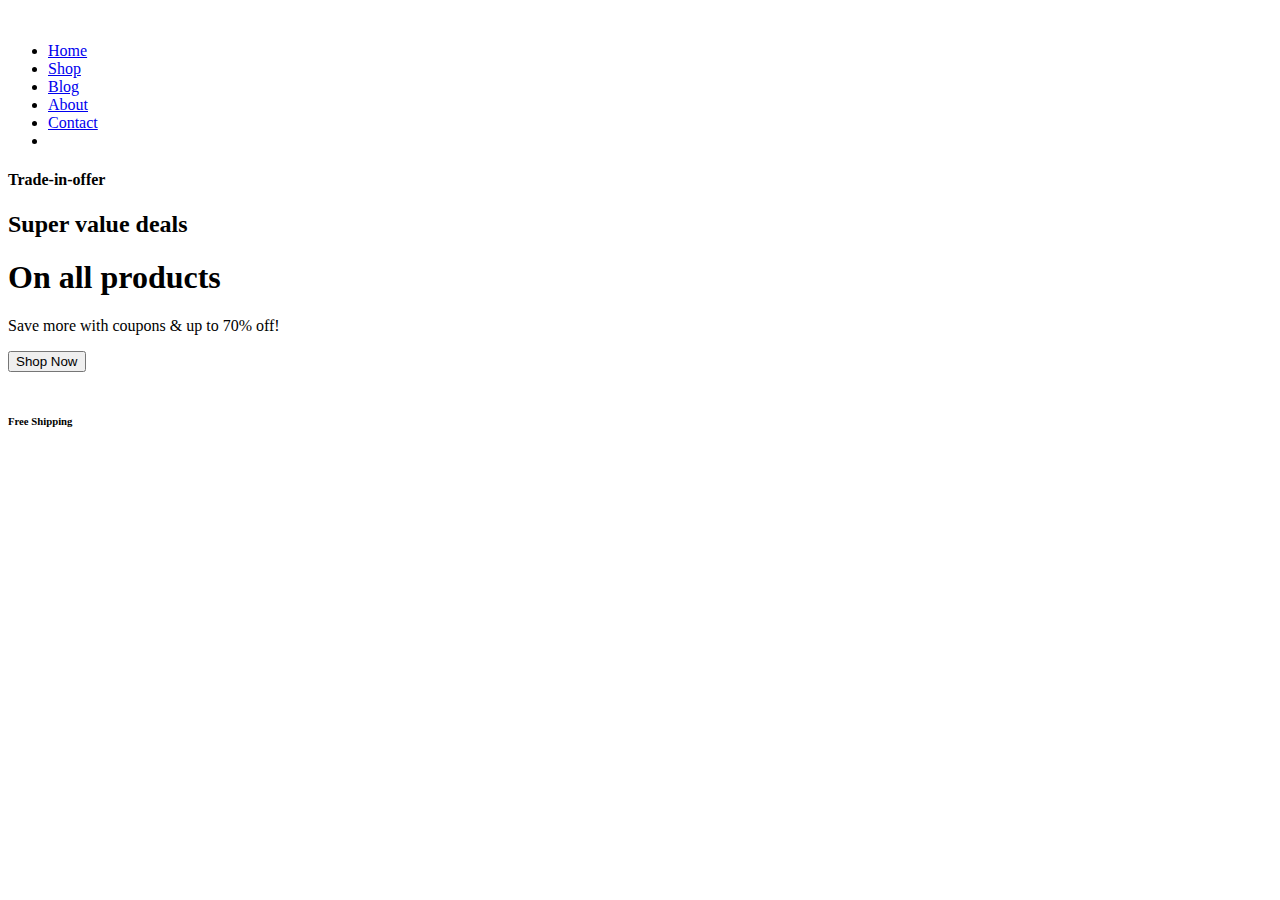
==== index.html @ 9b5cc766 "first commit" ====
<!DOCTYPE html>
<html lang="en">

    <head>
        <meta charset="UTF-8">
        <meta http-equiv="X-UA-Compatible" content="IE=edge">
        <meta name="viewport" content="width=device-width, initial-scale=1.0">
        <title>Ecommerce Test</title>
        <link rel="stylesheet" href="https://pro.fontawesome.com/releases/v5.10.0/css/all.css" />

        <link rel="stylesheet" href="style.css">
    </head>

    <body>
        <section id="header">
            <a href="#"><img src="img/logo.png" class="logo" alt=""></a>
            <div>
                <ul id="navbar">
                    <li><a class="active" href="index.html">Home</a></li>
                    <li><a href="shop.html">Shop</a></li>
                    <li><a href="blog.html">Blog</a></li>
                    <li><a href="about.html">About</a></li>
                    <li><a href="contact.html">Contact</a></li>
                    <li><a href="cart.html"><i class="far fa-shopping-bag"></i></a></li>
                </ul>
            </div>
        </section>

        <section id="hero">
            <h4>Trade-in-offer</h4>
            <h2>Super value deals</h2>
            <h1>On all products</h1>
            <p>Save more with coupons & up to 70% off!</p>
            <button>Shop Now</button>
        </section>

        <section id="feature" class="section-p1">
            <div class="fe-box">
                <img src="img/features/f1.png" alt="">
                <h6>Free Shipping</h6>
            </div>
        </section>

        <script src="script.js"></script>
    </body>

</html>
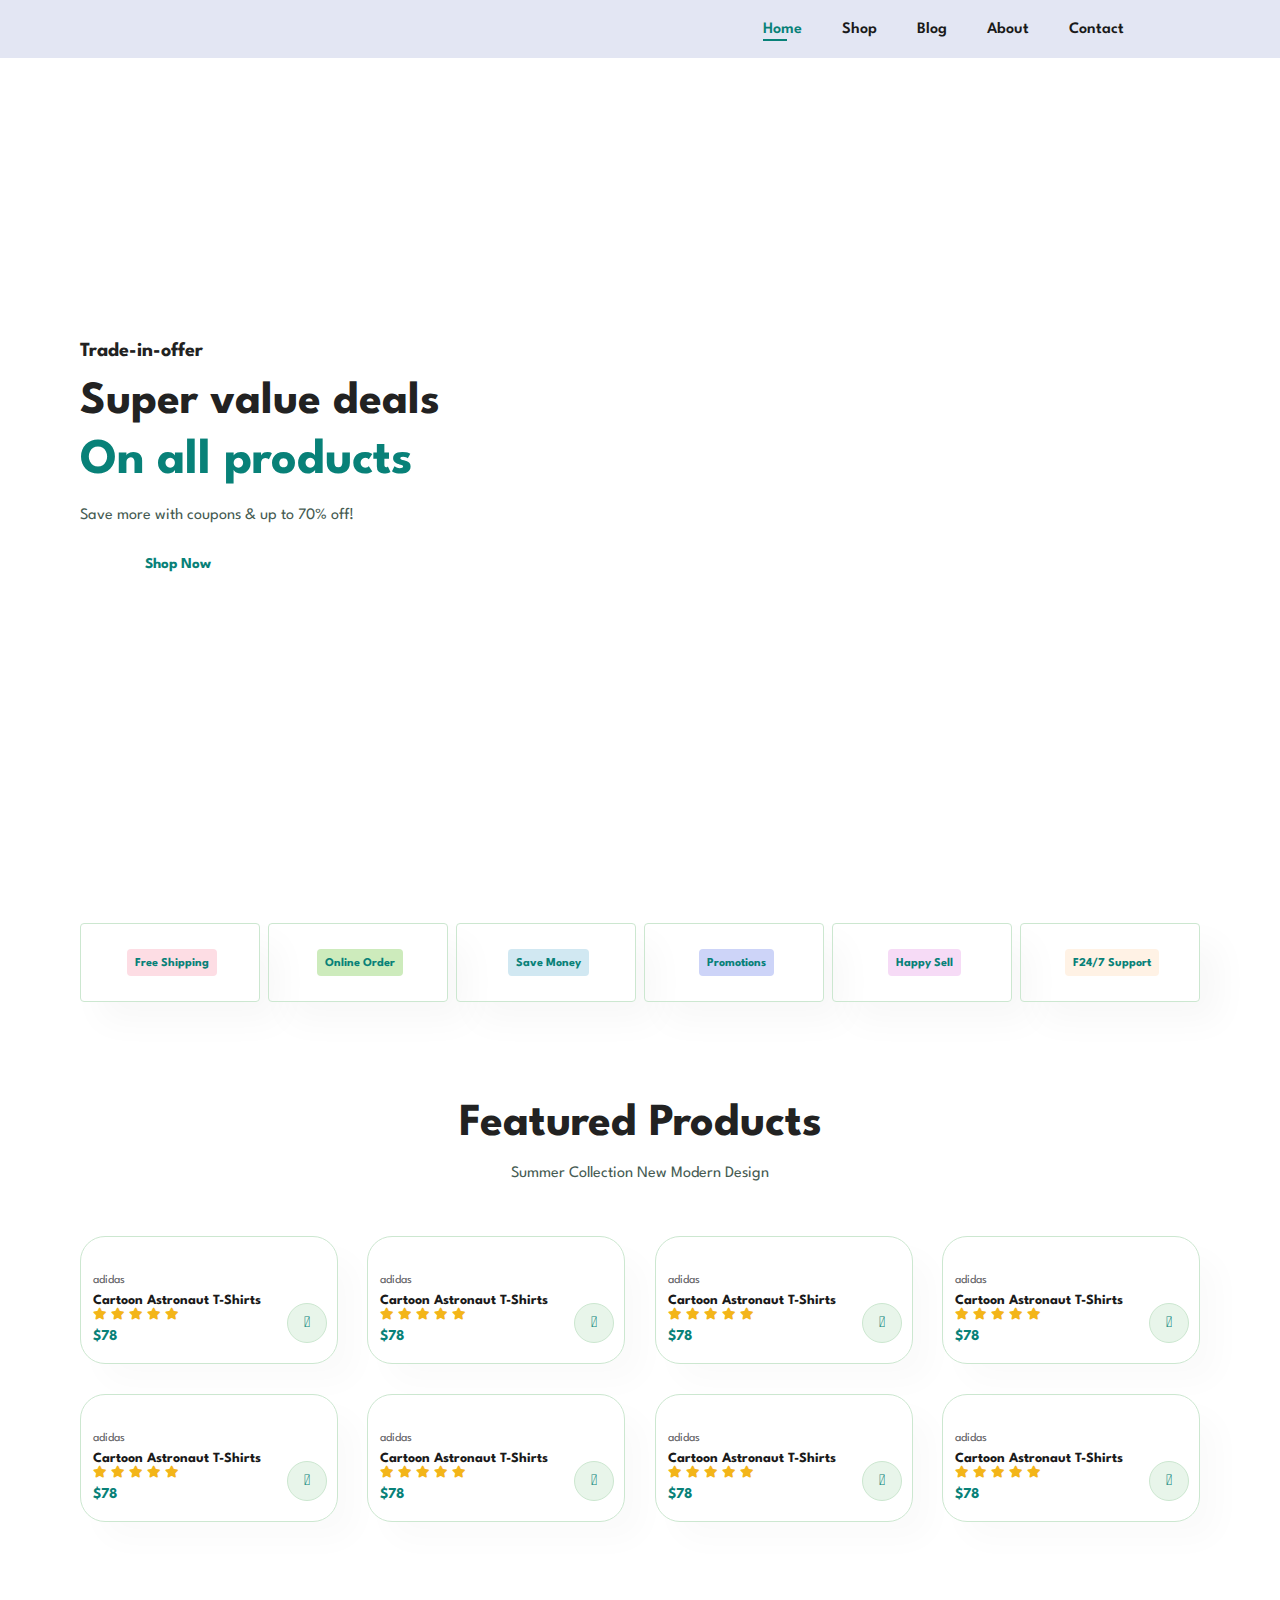
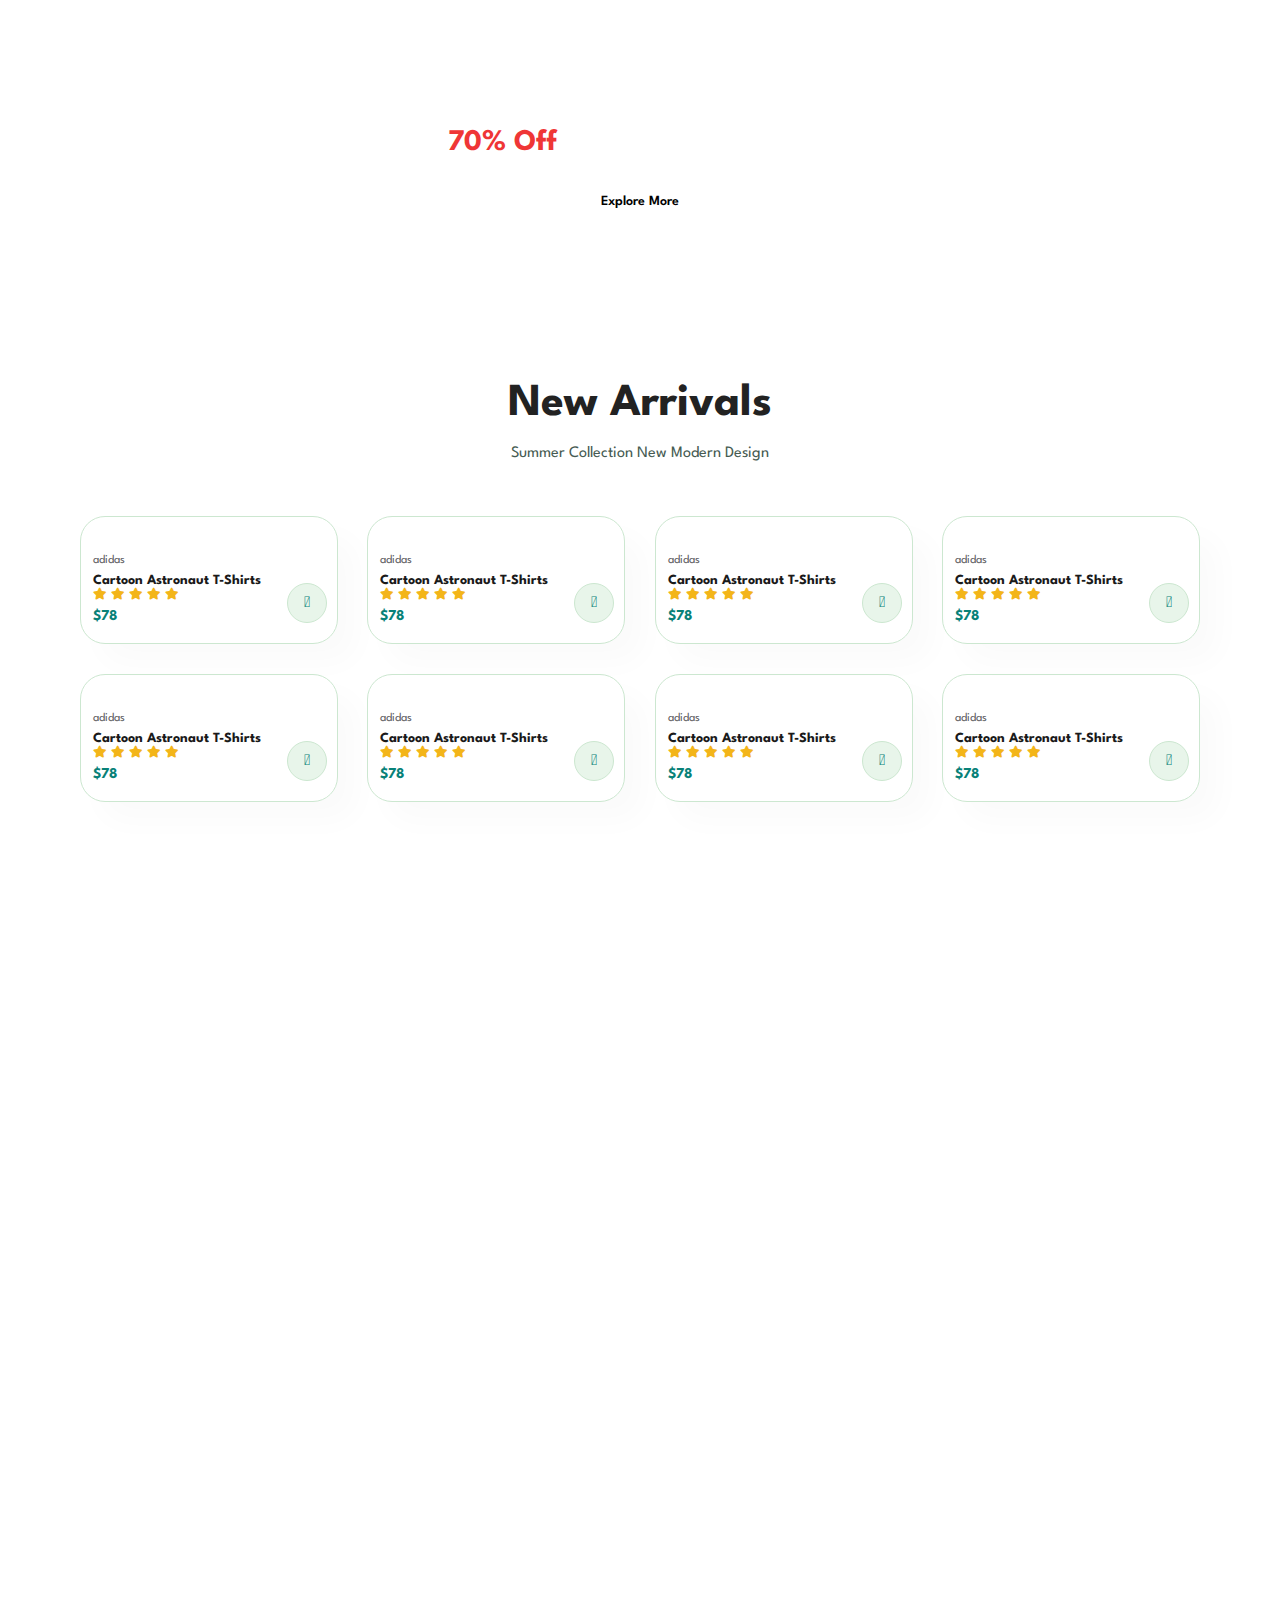
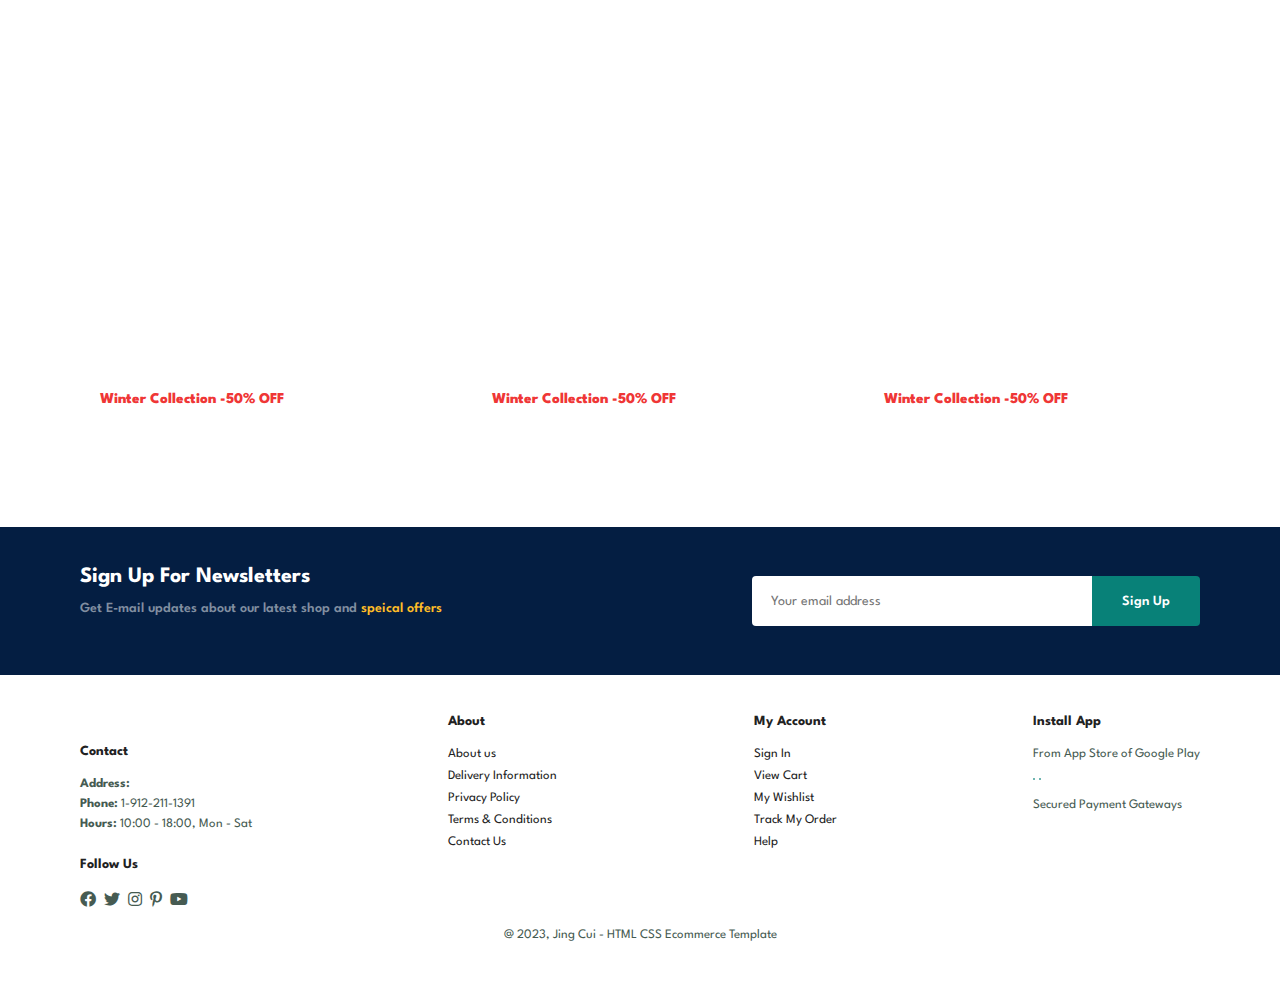
==== commit 67860957: "Part 1 Homepage complete" ====
--- a/index.html
+++ b/index.html
@@ -21,8 +21,13 @@
                     <li><a href="blog.html">Blog</a></li>
                     <li><a href="about.html">About</a></li>
                     <li><a href="contact.html">Contact</a></li>
-                    <li><a href="cart.html"><i class="far fa-shopping-bag"></i></a></li>
+                    <li id="lg-bag"><a href="cart.html"><i class="far fa-shopping-bag"></i></a></li>
+                    <a href="#" id="close"><i class="far fa-times"></i></a>
                 </ul>
+            </div>
+            <div id="mobile">
+                <a href="cart.html"><i class="far fa-shopping-bag"></i></a>
+                <i id="bar" class="fas fa-outdent"></i>
             </div>
         </section>
 
@@ -39,8 +44,394 @@
                 <img src="img/features/f1.png" alt="">
                 <h6>Free Shipping</h6>
             </div>
-        </section>
-
+            <div class="fe-box">
+                <img src="img/features/f2.png" alt="">
+                <h6>Online Order</h6>
+            </div>
+            <div class="fe-box">
+                <img src="img/features/f3.png" alt="">
+                <h6>Save Money</h6>
+            </div>
+            <div class="fe-box">
+                <img src="img/features/f4.png" alt="">
+                <h6>Promotions</h6>
+            </div>
+            <div class="fe-box">
+                <img src="img/features/f5.png" alt="">
+                <h6>Happy Sell</h6>
+            </div>
+            <div class="fe-box">
+                <img src="img/features/f6.png" alt="">
+                <h6>F24/7 Support</h6>
+            </div>
+        </section>
+
+        <section id="product1" class="section-p1">
+            <h2>Featured Products</h2>
+            <p>Summer Collection New Modern Design</p>
+            <div class="pro-container">
+                <div class="pro">
+                    <img src="img/products/f1.jpg" alt="">
+                    <div class="des">
+                        <span>adidas</span>
+                        <h5>Cartoon Astronaut T-Shirts</h5>
+                        <div class="star">
+                            <i class="fas fa-star"></i>
+                            <i class="fas fa-star"></i>
+                            <i class="fas fa-star"></i>
+                            <i class="fas fa-star"></i>
+                            <i class="fas fa-star"></i>
+                        </div>
+                        <h4>$78</h4>
+                    </div>
+                    <a href="#"><i class="fal fa-shopping-cart cart"></i></a>
+                </div>
+                <div class="pro">
+                    <img src="img/products/f1.jpg" alt="">
+                    <div class="des">
+                        <span>adidas</span>
+                        <h5>Cartoon Astronaut T-Shirts</h5>
+                        <div class="star">
+                            <i class="fas fa-star"></i>
+                            <i class="fas fa-star"></i>
+                            <i class="fas fa-star"></i>
+                            <i class="fas fa-star"></i>
+                            <i class="fas fa-star"></i>
+                        </div>
+                        <h4>$78</h4>
+                    </div>
+                    <a href="#"><i class="fal fa-shopping-cart cart"></i></a>
+                </div>
+                <div class="pro">
+                    <img src="img/products/f1.jpg" alt="">
+                    <div class="des">
+                        <span>adidas</span>
+                        <h5>Cartoon Astronaut T-Shirts</h5>
+                        <div class="star">
+                            <i class="fas fa-star"></i>
+                            <i class="fas fa-star"></i>
+                            <i class="fas fa-star"></i>
+                            <i class="fas fa-star"></i>
+                            <i class="fas fa-star"></i>
+                        </div>
+                        <h4>$78</h4>
+                    </div>
+                    <a href="#"><i class="fal fa-shopping-cart cart"></i></a>
+                </div>
+                <div class="pro">
+                    <img src="img/products/f1.jpg" alt="">
+                    <div class="des">
+                        <span>adidas</span>
+                        <h5>Cartoon Astronaut T-Shirts</h5>
+                        <div class="star">
+                            <i class="fas fa-star"></i>
+                            <i class="fas fa-star"></i>
+                            <i class="fas fa-star"></i>
+                            <i class="fas fa-star"></i>
+                            <i class="fas fa-star"></i>
+                        </div>
+                        <h4>$78</h4>
+                    </div>
+                    <a href="#"><i class="fal fa-shopping-cart cart"></i></a>
+                </div>
+                <div class="pro">
+                    <img src="img/products/f1.jpg" alt="">
+                    <div class="des">
+                        <span>adidas</span>
+                        <h5>Cartoon Astronaut T-Shirts</h5>
+                        <div class="star">
+                            <i class="fas fa-star"></i>
+                            <i class="fas fa-star"></i>
+                            <i class="fas fa-star"></i>
+                            <i class="fas fa-star"></i>
+                            <i class="fas fa-star"></i>
+                        </div>
+                        <h4>$78</h4>
+                    </div>
+                    <a href="#"><i class="fal fa-shopping-cart cart"></i></a>
+                </div>
+                <div class="pro">
+                    <img src="img/products/f1.jpg" alt="">
+                    <div class="des">
+                        <span>adidas</span>
+                        <h5>Cartoon Astronaut T-Shirts</h5>
+                        <div class="star">
+                            <i class="fas fa-star"></i>
+                            <i class="fas fa-star"></i>
+                            <i class="fas fa-star"></i>
+                            <i class="fas fa-star"></i>
+                            <i class="fas fa-star"></i>
+                        </div>
+                        <h4>$78</h4>
+                    </div>
+                    <a href="#"><i class="fal fa-shopping-cart cart"></i></a>
+                </div>
+                <div class="pro">
+                    <img src="img/products/f1.jpg" alt="">
+                    <div class="des">
+                        <span>adidas</span>
+                        <h5>Cartoon Astronaut T-Shirts</h5>
+                        <div class="star">
+                            <i class="fas fa-star"></i>
+                            <i class="fas fa-star"></i>
+                            <i class="fas fa-star"></i>
+                            <i class="fas fa-star"></i>
+                            <i class="fas fa-star"></i>
+                        </div>
+                        <h4>$78</h4>
+                    </div>
+                    <a href="#"><i class="fal fa-shopping-cart cart"></i></a>
+                </div>
+                <div class="pro">
+                    <img src="img/products/f1.jpg" alt="">
+                    <div class="des">
+                        <span>adidas</span>
+                        <h5>Cartoon Astronaut T-Shirts</h5>
+                        <div class="star">
+                            <i class="fas fa-star"></i>
+                            <i class="fas fa-star"></i>
+                            <i class="fas fa-star"></i>
+                            <i class="fas fa-star"></i>
+                            <i class="fas fa-star"></i>
+                        </div>
+                        <h4>$78</h4>
+                    </div>
+                    <a href="#"><i class="fal fa-shopping-cart cart"></i></a>
+                </div>
+            </div>
+        </section>
+
+        <section id="banner" class="section m-1">
+            <h4>Repair Services</h4>
+            <h2>Up to <span>70% Off</span> - All t-shirts & Accessories</h2>
+            <button class="normal">Explore More</button>
+        </section>
+
+        <section id="product1" class="section-p1">
+            <h2>New Arrivals</h2>
+            <p>Summer Collection New Modern Design</p>
+            <div class="pro-container">
+                <div class="pro">
+                    <img src="img/products/f1.jpg" alt="">
+                    <div class="des">
+                        <span>adidas</span>
+                        <h5>Cartoon Astronaut T-Shirts</h5>
+                        <div class="star">
+                            <i class="fas fa-star"></i>
+                            <i class="fas fa-star"></i>
+                            <i class="fas fa-star"></i>
+                            <i class="fas fa-star"></i>
+                            <i class="fas fa-star"></i>
+                        </div>
+                        <h4>$78</h4>
+                    </div>
+                    <a href="#"><i class="fal fa-shopping-cart cart"></i></a>
+                </div>
+                <div class="pro">
+                    <img src="img/products/f1.jpg" alt="">
+                    <div class="des">
+                        <span>adidas</span>
+                        <h5>Cartoon Astronaut T-Shirts</h5>
+                        <div class="star">
+                            <i class="fas fa-star"></i>
+                            <i class="fas fa-star"></i>
+                            <i class="fas fa-star"></i>
+                            <i class="fas fa-star"></i>
+                            <i class="fas fa-star"></i>
+                        </div>
+                        <h4>$78</h4>
+                    </div>
+                    <a href="#"><i class="fal fa-shopping-cart cart"></i></a>
+                </div>
+                <div class="pro">
+                    <img src="img/products/f1.jpg" alt="">
+                    <div class="des">
+                        <span>adidas</span>
+                        <h5>Cartoon Astronaut T-Shirts</h5>
+                        <div class="star">
+                            <i class="fas fa-star"></i>
+                            <i class="fas fa-star"></i>
+                            <i class="fas fa-star"></i>
+                            <i class="fas fa-star"></i>
+                            <i class="fas fa-star"></i>
+                        </div>
+                        <h4>$78</h4>
+                    </div>
+                    <a href="#"><i class="fal fa-shopping-cart cart"></i></a>
+                </div>
+                <div class="pro">
+                    <img src="img/products/f1.jpg" alt="">
+                    <div class="des">
+                        <span>adidas</span>
+                        <h5>Cartoon Astronaut T-Shirts</h5>
+                        <div class="star">
+                            <i class="fas fa-star"></i>
+                            <i class="fas fa-star"></i>
+                            <i class="fas fa-star"></i>
+                            <i class="fas fa-star"></i>
+                            <i class="fas fa-star"></i>
+                        </div>
+                        <h4>$78</h4>
+                    </div>
+                    <a href="#"><i class="fal fa-shopping-cart cart"></i></a>
+                </div>
+                <div class="pro">
+                    <img src="img/products/f1.jpg" alt="">
+                    <div class="des">
+                        <span>adidas</span>
+                        <h5>Cartoon Astronaut T-Shirts</h5>
+                        <div class="star">
+                            <i class="fas fa-star"></i>
+                            <i class="fas fa-star"></i>
+                            <i class="fas fa-star"></i>
+                            <i class="fas fa-star"></i>
+                            <i class="fas fa-star"></i>
+                        </div>
+                        <h4>$78</h4>
+                    </div>
+                    <a href="#"><i class="fal fa-shopping-cart cart"></i></a>
+                </div>
+                <div class="pro">
+                    <img src="img/products/f1.jpg" alt="">
+                    <div class="des">
+                        <span>adidas</span>
+                        <h5>Cartoon Astronaut T-Shirts</h5>
+                        <div class="star">
+                            <i class="fas fa-star"></i>
+                            <i class="fas fa-star"></i>
+                            <i class="fas fa-star"></i>
+                            <i class="fas fa-star"></i>
+                            <i class="fas fa-star"></i>
+                        </div>
+                        <h4>$78</h4>
+                    </div>
+                    <a href="#"><i class="fal fa-shopping-cart cart"></i></a>
+                </div>
+                <div class="pro">
+                    <img src="img/products/f1.jpg" alt="">
+                    <div class="des">
+                        <span>adidas</span>
+                        <h5>Cartoon Astronaut T-Shirts</h5>
+                        <div class="star">
+                            <i class="fas fa-star"></i>
+                            <i class="fas fa-star"></i>
+                            <i class="fas fa-star"></i>
+                            <i class="fas fa-star"></i>
+                            <i class="fas fa-star"></i>
+                        </div>
+                        <h4>$78</h4>
+                    </div>
+                    <a href="#"><i class="fal fa-shopping-cart cart"></i></a>
+                </div>
+                <div class="pro">
+                    <img src="img/products/f1.jpg" alt="">
+                    <div class="des">
+                        <span>adidas</span>
+                        <h5>Cartoon Astronaut T-Shirts</h5>
+                        <div class="star">
+                            <i class="fas fa-star"></i>
+                            <i class="fas fa-star"></i>
+                            <i class="fas fa-star"></i>
+                            <i class="fas fa-star"></i>
+                            <i class="fas fa-star"></i>
+                        </div>
+                        <h4>$78</h4>
+                    </div>
+                    <a href="#"><i class="fal fa-shopping-cart cart"></i></a>
+                </div>
+            </div>
+        </section>
+
+        <section id="sm-banner" class="section-p1">
+            <div class="banner-box">
+                <h4>crazy deals</h4>
+                <h2>buy 1 get 1 free</h2>
+                <span>The best classic dress is on sale at cara</span>
+                <button class="white">Learn More</button>
+            </div>
+            <div class="banner-box banner-box2">
+                <h4>spring/summer</h4>
+                <h2>upcoming season</h2>
+                <span>The best classic dress is on sale at cara</span>
+                <button class="white">Collection</button>
+            </div>
+        </section>
+
+        <section id="banner3">
+            <div class="banner-box">
+                <h2>SEASONAL SALE</h2>
+                <h3>Winter Collection -50% OFF</h3>
+            </div>
+            <div class="banner-box banner-box2">
+                <h2>SEASONAL SALE</h2>
+                <h3>Winter Collection -50% OFF</h3>
+            </div>
+            <div class="banner-box banner-box3">
+                <h2>SEASONAL SALE</h2>
+                <h3>Winter Collection -50% OFF</h3>
+            </div>
+        </section>
+
+        <section id="newsletter" class="section-p1 section m-1">
+            <div class="newstext">
+                <h4>Sign Up For Newsletters</h4>
+                <p>Get E-mail updates about our latest shop and <span>speical offers</span></p>
+            </div>
+            <div class="form">
+                <input type="text" placeholder="Your email address">
+                <button class="normal">Sign Up</button>
+            </div>
+        </section>
+
+        <footer class="section-p1">
+            <div class="col">
+                <img class="logo" src="img/logo.png" alt="">
+                <h4>Contact</h4>
+                <p><strong>Address:</strong> </p>
+                <p><strong>Phone:</strong> 1-912-211-1391</p>
+                <p><strong>Hours:</strong> 10:00 - 18:00, Mon - Sat</p>
+                <div class="follow">
+                    <h4>Follow Us</h4>
+                    <div class="icon">
+                        <i class="fab fa-facebook"></i>
+                        <i class="fab fa-twitter"></i>
+                        <i class="fab fa-instagram"></i>
+                        <i class="fab fa-pinterest-p"></i>
+                        <i class="fab fa-youtube"></i>
+                    </div>
+                </div>
+            </div>
+            <div class="col">
+                <h4>About</h4>
+                <a href="#">About us</a>
+                <a href="#">Delivery Information</a>
+                <a href="#">Privacy Policy</a>
+                <a href="#">Terms & Conditions</a>
+                <a href="#">Contact Us</a>
+            </div>
+            <div class="col">
+                <h4>My Account</h4>
+                <a href="#">Sign In</a>
+                <a href="#">View Cart</a>
+                <a href="#">My Wishlist</a>
+                <a href="#">Track My Order</a>
+                <a href="#">Help</a>
+            </div>
+            <div class="col install">
+                <h4>Install App</h4>
+                <p>From App Store of Google Play</p>
+                <div class="row">
+                    <img src="img/pay/app.jpg" alt="">
+                    <img src="img/pay/play.jpg" alt="">
+                </div>
+                <p>Secured Payment Gateways</p>
+                <img src="img/pay/pay.png" alt="">
+            </div>
+            <div class="copyright">
+                <p>@ 2023, Jing Cui - HTML CSS Ecommerce Template</p>
+            </div>
+        </footer>
+ 
         <script src="script.js"></script>
     </body>
 
--- a/style.css
+++ b/style.css
@@ -0,0 +1,685 @@
+@import url("https://fonts.googleapis.com/css2?family=Spartan:wght@100;200;300;400;500;600;700;800;900&display=swap");
+* {
+  margin: 0;
+  padding: 0;
+  box-sizing: border-box;
+  font-family: "Spartan", sans-serif;
+}
+
+html {
+  scroll-behavior: smooth;
+}
+
+/* Global Styles */
+
+h1 {
+  font-size: 50px;
+  line-height: 64px;
+  color: #222;
+}
+
+h2 {
+  font-size: 46px;
+  line-height: 54px;
+  color: #222;
+}
+
+h4 {
+  font-size: 20px;
+  color: #222;
+}
+
+h6 {
+  font-weight: 700;
+  font-size: 12px;
+}
+
+p {
+  font-size: 16px;
+  color: #465b52;
+  margin: 15px 0 20px 0;
+}
+
+.section-p1 {
+  padding: 40px 80px;
+}
+
+.section-m1 {
+  margin: 40px 0;
+}
+
+button.normal{
+  font-size: 14px;
+  font-weight: 600;
+  padding: 15px 30px;
+  color: #000;
+  background-color: #fff;
+  border-radius: 4px;
+  cursor: pointer;
+  border: none;
+  outline: none;
+  transition: 0.2s;
+}
+
+button.white{
+  font-size: 13px;
+  font-weight: 600;
+  padding: 11px 18px;
+  color: #fff;
+  background-color: transparent;
+  cursor: pointer;
+  border: 1px solid #fff;
+  outline: none;
+  transition: 0.2s;
+}
+
+body {
+  width: 100%;
+}
+
+#header{
+  display: flex;
+  align-items: center;
+  justify-content: space-between;
+  padding: 20px 80px;
+  background-color: #E3E6F3;
+  box-shadow: 0 5x 15px rgba(0, 0, 0, 0.06);
+  z-index: 999;
+  position: sticky;
+  top: 0;
+  left: 0;
+}
+
+#navbar{
+  display: flex;
+  align-items: center; 
+  justify-content: center;
+}
+
+#navbar li{
+  list-style: none;
+  padding: 0 20px;
+  position: relative;
+}
+
+#navbar li a{
+  text-decoration: none;
+  font-size: 16px;
+  font-weight: 600;
+  color: #1a1a1a;
+  transition: 0.3s ease;
+}
+
+#navbar li a:hover,
+#navbar li a.active{
+  color: #088178;
+}
+
+#navbar li a.active::after,
+#navbar li a:hover::after{
+  content: "";
+  width: 30%;
+  height: 2px;
+  background: #088178;
+  position: absolute;
+  bottom: -4px;
+  left: 20px;
+}
+
+#mobile{
+  display: none;
+  align-items: center;
+}
+
+#close{
+  display: none;
+}
+
+
+/* Home Page */
+#hero{
+  background-image: url("img/hero4.png");
+  height: 90vh;
+  width: 100%;
+  background-position: top 25% right 0;
+  background-size: cover;
+  padding: 0 80px;
+  display: flex;
+  align-items: flex-start;
+  justify-content: center;
+  flex-direction: column;
+}
+
+#hero h4{
+  padding-bottom: 15px;
+}
+
+#hero h1{
+  color: #088178;
+}
+
+#hero button{
+  background-image: url("img/button.png");
+  background-color: transparent;
+  color: #088178;
+  border: 0;
+  padding: 14px 80px 14px 65px;
+  background-repeat: no-repeat;
+  cursor: pointer;
+  font-weight: 700;
+  font-size: 15px;
+}
+
+#feature{
+  display: flex;
+  align-items: center;
+  justify-content: space-between;
+  flex-wrap: wrap;
+}
+
+#feature .fe-box{
+  width: 180px;
+  text-align: center;
+  padding: 25px 15px;
+  box-shadow: 20px 20px 34px rgba(0, 0, 0, 0.03);
+  border: 1px solid #cce7d0;
+  border-radius: 4px;
+  margin: 15px 0;
+}
+
+#feature .fe-box:hover{
+  box-shadow: 10px 10px 54px rgba(70, 62, 221, 0.1);
+}
+
+#feature .fe-box:hover img{
+  width: 100%;
+  margin-bottom: 10px;
+}
+
+#feature .fe-box h6{
+  display: inline-block;
+  padding: 9px 8px 6px 8px;
+  line-height: 1;
+  border-radius: 4px;
+  color: #088178;
+  background-color: #fddde4;
+}
+
+#feature .fe-box:nth-child(2) h6{
+  background-color: #cdebbc;
+}
+
+#feature .fe-box:nth-child(3) h6{
+  background-color: #d1e8f2;
+}
+
+#feature .fe-box:nth-child(4) h6{
+  background-color: #cdd4f8;
+}
+
+#feature .fe-box:nth-child(5) h6{
+  background-color: #f6dbf6;
+}
+
+#feature .fe-box:nth-child(6) h6{
+  background-color: #fff2e5;
+}
+
+#product1{
+  text-align: center;
+}
+
+#product1 .pro-container{
+  display: flex;
+  justify-content: space-between;
+  padding-top: 20px;
+  flex-wrap: wrap;
+}
+
+#product1 .pro{
+  width: 23%;
+  min-width: 250px;
+  padding: 10px 12px;
+  border: 1px solid #cce7d0;
+  border-radius: 25px;
+  cursor: pointer;
+  box-shadow: 20px 20px 30px rgba(0, 0, 0, 0.02);
+  margin: 15px 0;
+  transition: 0.2s ease;
+  position: relative;
+}
+
+#product1 .pro:hover{
+  box-shadow: 20px 20px 30px rgba(0, 0, 0, 0.06);
+}
+
+#product1 .pro img{
+  width: 100%;
+  border-radius: 20px;
+}
+
+#product1 .pro .des{
+  text-align: start;
+  padding: 10px 0;
+
+}
+
+#product1 .pro .des span{
+  color: #606063;
+  font-size: 12px;
+}
+
+#product1 .pro .des h5{
+  padding-top: 7px;
+  color: #1a1a1a;
+  font-size: 14px;
+}
+
+#product1 .pro .des i{
+  font-size: 12px;
+  color: rgb(243, 181, 25);
+}
+
+#product1 .pro .des h4{
+  padding-top: 7px;
+  font-size: 15px;
+  font-weight: 700;
+  color: #088178;
+}
+
+#product1 .pro .cart{
+  width: 40px;
+  height: 40px;
+  line-height: 40px;
+  border-radius: 50px;
+  background-color: #e8f5ea;
+  font-weight: 500;
+  color: #088178;
+  border: 1px solid #cce7d0;
+  position: absolute;
+  bottom: 20px;
+  right: 10px
+}
+
+#banner{
+  display: flex;
+  flex-direction: column;
+  justify-content: center;
+  align-items: center;
+  text-align: center;
+  background-image: url("img/banner/b2.jpg");
+  width: 100%;
+  height: 40vh;
+  background-size: cover;
+  background-position: center;
+}
+
+#banner h4{
+  color: #fff;
+  font-size: 16px;
+}
+
+#banner h2{
+  color: #fff;
+  font-size: 30px;
+  padding: 10px 0;
+}
+
+#banner h2 span{
+  color: #ef3636;
+}
+
+#banner button:hover{
+  background-color: #088178;
+  color: #fff;
+}
+
+#sm-banner{
+  display: flex;
+  justify-content: space-between;
+  flex-wrap: wrap;
+}
+
+#sm-banner .banner-box{
+  display: flex;
+  flex-direction: column;
+  justify-content: center;
+  align-items: flex-start;
+  background-image: url("img/banner/b17.jpg");
+  min-width: 580px;
+  height: 50vh;
+  background-size: cover;
+  background-position: center;
+  padding: 30px;
+}
+
+#sm-banner .banner-box2{
+  background-image: url("img/banner/b10.jpg");
+}
+
+#sm-banner h4{
+  color: #fff;
+  font-size: 20px;
+  font-weight: 300;
+}
+
+#sm-banner h2{
+  color: #fff;
+  font-size: 28px;
+  font-weight: 800;
+}
+
+#sm-banner span{
+  color: #fff;
+  font-size: 14px;
+  font-weight: 500;
+  padding-bottom: 15px;
+}
+
+#sm-banner .banner-box:hover button{
+  background: #088178;
+  border: 1px solid #088178;
+  color: #fff;
+}
+
+#banner3{
+  display: flex;
+  justify-content: space-between;
+  flex-wrap: wrap;
+  padding: 0 80px;
+}
+
+#banner3 .banner-box{
+  display: flex;
+  flex-direction: column;
+  justify-content: center;
+  align-items: flex-start;
+  background-image: url("img/banner/b7.jpg");
+  min-width: 30%;
+  height: 30vh;
+  background-size: cover;
+  background-position: center;
+  padding: 20px;
+  margin-bottom: 20px;
+}
+
+#banner3 .banner-box2{
+  background-image: url("img/banner/b4.jpg");
+}
+
+#banner3 .banner-box3{
+  background-image: url("img/banner/b18.jpg");
+}
+
+#banner3 h2{
+  color: #fff;
+  font-weight: 900;
+  font-size: 22px;
+}
+
+#banner3 h3{
+  color: #ef3636;
+  font-weight: 800;
+  font-size: 15px;
+}
+
+#newsletter{
+  display: flex;
+  justify-content: space-between;
+  flex-wrap: wrap;
+  align-items: center;
+  background-image: url("img/banner/b14.png");
+  background-repeat: no-repeat;
+  background-position: 20% 30%;
+  background-color: #041e42;
+}
+
+#newsletter h4{
+  font-size: 22px;
+  font-weight: 700;
+  color: #fff;
+}
+
+#newsletter p{
+  font-size: 14px;
+  font-weight: 600;
+  color: #818ea0;
+}
+
+#newsletter p span{
+  color: #ffbd27;
+}
+
+#newsletter .form{
+  display: flex;
+  width: 40%;
+}
+
+#newsletter input{
+  height: 3.125rem;
+  padding: 0 1.25em;
+  font-size: 14px;
+  width: 100%;
+  border: 1px solid transparent;
+  border-radius: 4px;
+  outline: none;
+  border-top-right-radius: 0;
+  border-bottom-right-radius: 0;
+}
+
+#newsletter button{
+  background-color: #088178;
+  color: #fff;
+  white-space: nowrap;
+  border-top-left-radius: 0;
+  border-bottom-left-radius: 0;
+}
+
+footer{
+  display: flex;
+  flex-wrap: wrap;
+  justify-content: space-between;
+}
+
+footer .col{
+  display: flex;
+  flex-direction: column;
+  align-items: flex-start;
+  margin-bottom: 20px;
+}
+
+footer .logo{
+  margin-bottom: 30px;
+}
+
+footer h4{
+  font-size: 14px;
+  padding-bottom: 20px;
+}
+
+footer p{
+  font-size: 13px;
+  margin: 0 0 8px 0;
+}
+
+footer a{
+  font-size: 13px;
+  text-decoration: none;
+  color: #222;
+  margin-bottom: 10px;
+}
+
+footer .follow{
+  margin-top: 20px;
+}
+
+footer .follow i{
+  color: #465b52;
+  padding-right: 4px;
+  cursor: pointer;
+}
+
+footer .install .row img{
+  border: 1px solid #088178;
+  border-radius: 6px;
+}
+
+footer .install img{
+  margin: 10px 0 15px 0;
+}
+
+footer .follow i:hover,
+footer a:hover{
+  color: #088178;
+}
+
+footer .copyright{
+  width: 100%;
+  text-align: center;
+}
+
+/* Start Media Query */
+@media (max-width:799px) {
+  .section-p1 {
+    padding: 40px 40px;
+  }
+  #navbar{
+    display: flex;
+    flex-direction: column;
+    align-items: flex-start;
+    justify-content: flex-start;
+    position: fixed;
+    top: 0;
+    right: -300px;
+    height: 100vh;
+    width: 300px;
+    background-color: #E3E6F3;
+    box-shadow: 0 40px 60px rgba(0, 0, 0, 0.1);
+    padding: 80px 0 0 10px;
+    transition: 0.3s;
+  }
+
+  #navbar.active{
+    right: 0px;
+  }
+
+  #navbar li{
+    margin-bottom: 25px;
+  }
+
+  #mobile{
+    display: flex;
+  }
+
+  #mobile i{
+    color: #1a1a1a;
+    font-size: 24px;
+    padding-left: 20px;
+  }
+
+  #close{
+    display: initial;
+    position: absolute;
+    top: 30px;
+    left: 30px;
+    color: #222;
+    font-size: 24px;
+  }
+
+  #lg-bag{
+    display: none;
+  }
+
+  #hero {
+    height: 70vh;
+    padding: 0 80px;
+    background-position: top 30% right 30%;
+  }
+
+  #feature {
+    justify-content: center;
+  }
+
+  #feature .fe-box{
+    margin: 15px 15px;
+  }
+
+  #product1 .pro-container {
+    justify-content: center;
+  }
+
+  #product1 .pro {
+    margin: 15px;
+  }
+
+  #banner {
+    height: 20vh;
+  }
+
+  #sm-banner .banner-box {
+    min-width: 100%;
+    height: 30vh;
+  }
+
+  #banner3 {
+    padding: 0 40px;
+  }
+
+  #banner3 .banner-box {
+    width: 28%;
+  }
+
+  #newsletter .form {
+    width: 70%;
+  }
+}
+
+@media(max-width: 477px) {
+  .section-p1 {
+    padding: 20px;
+  }
+  #header {
+    padding: 10px 30px;
+  }
+  h1 {
+    font-size: 38px;
+  }
+  h2 {
+    font-size: 32px;
+  }
+  #hero {
+    padding: 0 20px;
+    background-position: 55%;
+  }
+  #feature{
+    justify-content: space-between;
+  }
+  #feature .fe-box{
+    width: 155px;
+    margin: 0 0 15px 0;
+  }
+  #product1 .pro{
+    width: 100%;
+  }
+  #banner{
+    height: 40vh;
+  }
+  #sm-banner .banner-box {
+    height: 40vh;
+  }
+  #sm-banner .banner-box2 {
+    margin-top: 20px;
+  }
+  #banner3 {
+    padding: 0 20px;
+  }
+  #banner3 .banner-box{
+    width: 100%;
+  }
+  #newsletter {
+    padding: 40px 20px;
+  }
+  #newsletter .form {
+    width: 100%;
+  }
+}